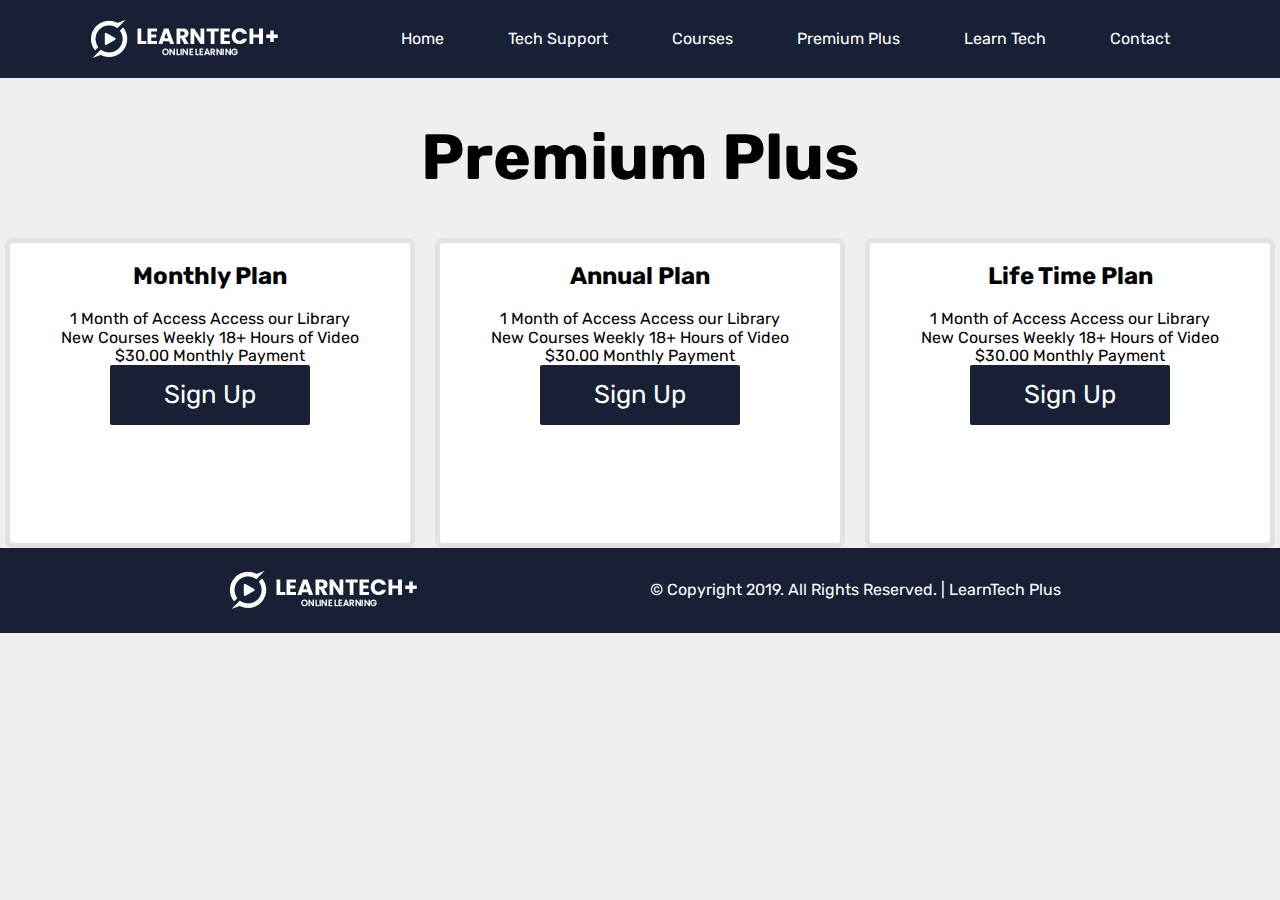
==== Project Files/Starter Files/premiumplus.html @ 914b8e84 "Aagregado esqueleto html" ====
<!DOCTYPE html>
<html lang="en">
<head>
    <meta charset="UTF-8">
    <meta http-equiv="X-UA-Compatible" content="IE=edge">
    <meta name="viewport" content="width=device-width, initial-scale=1.0">
    <title>Learntech | Premium Plus</title>

    <link rel="stylesheet" type="text/css" href="css/premiumplus.css">

    <link rel="stylesheet" type="text/css" href="css/normalize.css">

    <link rel="stylesheet" type="text/css" href="css/global.css">

   

    <link rel="preconnect" href="https://fonts.googleapis.com">
    <link rel="preconnect" href="https://fonts.gstatic.com" crossorigin>
    <link href="https://fonts.googleapis.com/css2?family=Rubik:wght@400;700&display=swap" rel="stylesheet">

</head>
<body>

    <header>
		
		<img id="logo" src="img/logo.png">

        <ul> 
            <li><a href="index.html">Home</a></li>
            <li><a href="techsupport.html">Tech Support</a></li>
            <li><a href="courses.html">Courses</a></li>
            <li><a href="premiumplus.html">Premium Plus</a></li>
            <li><a href="learntech.html">Learn Tech</a></li>
            <li><a href="contact.html">Contact</a></li>
        </ul>

	</header>

    <h1 class="title">Premium Plus</h1>

	<section id="courses">

		<div class="plan-card">
			 
			<h2>Monthly Plan</h2>

			<ul>
				<li>1 Month of Access</li>
				<li>Access our Library</li>
				<li>New Courses Weekly</li>
				<li>18+ Hours of Video</li>
				<li>$30.00 Monthly Payment</li>
			</ul>
 
			<button>Sign Up</button>

		</div>

		<div class="plan-card">
			 
			<h2>Annual Plan</h2>

			<ul>
				<li>1 Month of Access</li>
				<li>Access our Library</li>
				<li>New Courses Weekly</li>
				<li>18+ Hours of Video</li>
				<li>$30.00 Monthly Payment</li>
			</ul>
 
			<button>Sign Up</button>

		</div>

		<div class="plan-card">
			 
			<h2>Life Time Plan</h2>

			<ul>
				<li>1 Month of Access</li>
				<li>Access our Library</li>
				<li>New Courses Weekly</li>
				<li>18+ Hours of Video</li>
				<li>$30.00 Monthly Payment</li>
			</ul>
 
			<button>Sign Up</button>

		</div>

	</section>
	 
	<footer>
		
		<img id="logo" src="img/logo.png">

		<p id="footer">© Copyright 2019. All Rights Reserved. | LearnTech Plus</p>

	</footer>

</body>
</html>
---- Project Files/Starter Files/css/premiumplus.css ----
/*
====================================================================================================================================================================
                                                    Start Premium Plus Page 
====================================================================================================================================================================
*/

.title {
    text-align: center;
}

section#courses {
    display: flex;
    justify-content: center;
    gap: 20px;
}

div.plan-card {
    text-align: center;
    width: 400px;
    height: 300px;
    background: white;
    border: solid rgba(17, 17, 17, 0.123) 5px;
    border-radius: 0.5rem;
}

h6 {
	font-size: 1em;
}

ul {
    list-style-type: disc;
}
/*
====================================================================================================================================================================
                                                    End Premium Plus Page 
====================================================================================================================================================================
*/
---- Project Files/Starter Files/css/global.css ----
/*
====================================================================================================================================================================
                                                    Start Global Properties 
====================================================================================================================================================================
*/

body {
    font-family: 'Rubik', sans-serif;
    background-color: rgb(239, 239, 239);
}

.container{
    padding: 0 40px;
}

header {
    display: flex;
    justify-content: space-evenly;
    align-items: center;
    background-color: #172035;
}

ul{
    list-style-type: none;
    margin: 0;
    padding: 0;
    overflow: hidden;
}

li {
    display: inline-block;
}

li a {
    display: block;
	color: white;
    text-align: center;
	text-decoration: none;
	font-weight: 1em;
    padding: 30px;
    transition: all 0.3s ease 0s;
    cursor: pointer;
}

a:hover {
    color: white;
    background: #09568d;  
    padding: 30px;
}

button {
    transition: all 0.3s ease 0s;
    width: 50%; 
    padding: 15px 5px;
    border-radius: 2px;
    background: #172035;
    color: white;
    font-size: 1.6em;
    border:none;
    transition: all 0.3s ease 0s;
    cursor: pointer;
}

button:hover {
    background-color: #09568d;
}

h1 {
    font-size: 4em;
}

h3 {
    font-size: 2em;
}

p {
    font-size: 1em;
}

footer{
    display: flex;
    align-items: center;
    justify-content: space-evenly;
    background-color: #172035;
    height: 85px;
}

p#footer {
    text-align: center;
    color: white;
    font-size: 1em;
}

/*
====================================================================================================================================================================
                                                    End Global Properties 
====================================================================================================================================================================
*/
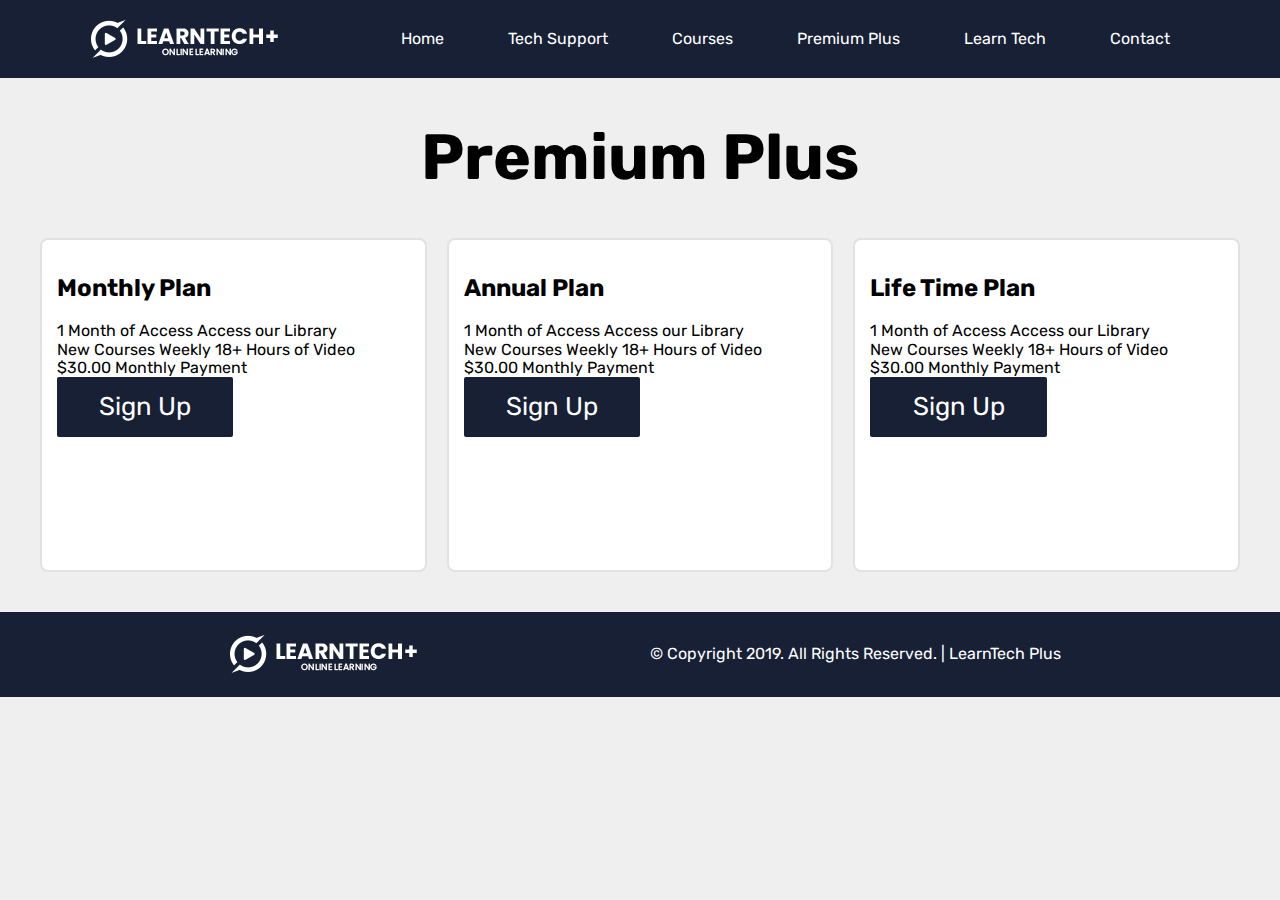
==== commit 2533d623: "Agregados estilos css" ====
--- a/Project Files/Starter Files/premiumplus.html
+++ b/Project Files/Starter Files/premiumplus.html
@@ -1,18 +1,17 @@
 <!DOCTYPE html>
 <html lang="en">
 <head>
+
     <meta charset="UTF-8">
     <meta http-equiv="X-UA-Compatible" content="IE=edge">
     <meta name="viewport" content="width=device-width, initial-scale=1.0">
     <title>Learntech | Premium Plus</title>
 
-    <link rel="stylesheet" type="text/css" href="css/premiumplus.css">
-
     <link rel="stylesheet" type="text/css" href="css/normalize.css">
 
     <link rel="stylesheet" type="text/css" href="css/global.css">
 
-   
+    <link rel="stylesheet" type="text/css" href="css/premiumplus.css">
 
     <link rel="preconnect" href="https://fonts.googleapis.com">
     <link rel="preconnect" href="https://fonts.gstatic.com" crossorigin>
@@ -44,7 +43,7 @@
 			 
 			<h2>Monthly Plan</h2>
 
-			<ul>
+			<ul class="list-plan">
 				<li>1 Month of Access</li>
 				<li>Access our Library</li>
 				<li>New Courses Weekly</li>
@@ -60,7 +59,7 @@
 			 
 			<h2>Annual Plan</h2>
 
-			<ul>
+			<ul class="list-plan">
 				<li>1 Month of Access</li>
 				<li>Access our Library</li>
 				<li>New Courses Weekly</li>
@@ -74,19 +73,23 @@
 
 		<div class="plan-card">
 			 
-			<h2>Life Time Plan</h2>
+            <div class="wrapper">
 
-			<ul>
-				<li>1 Month of Access</li>
-				<li>Access our Library</li>
-				<li>New Courses Weekly</li>
-				<li>18+ Hours of Video</li>
-				<li>$30.00 Monthly Payment</li>
-			</ul>
+			    <h2>Life Time Plan</h2>
+
+			    <ul class="list-plan">
+				    <li>1 Month of Access</li>
+				    <li>Access our Library</li>
+				    <li>New Courses Weekly</li>
+				    <li>18+ Hours of Video</li>
+			    	<li>$30.00 Monthly Payment</li>
+			    </ul>
  
-			<button>Sign Up</button>
-
-		</div>
+			    <button>Sign Up</button>
+        
+             </div>
+		
+        </div>
 
 	</section>
 	 
--- a/Project Files/Starter Files/css/premiumplus.css
+++ b/Project Files/Starter Files/css/premiumplus.css
@@ -11,25 +11,32 @@
 section#courses {
     display: flex;
     justify-content: center;
+    align-items: center;
     gap: 20px;
+    padding: 0 40px 40px 40px;
 }
 
 div.plan-card {
-    text-align: center;
     width: 400px;
     height: 300px;
     background: white;
-    border: solid rgba(17, 17, 17, 0.123) 5px;
+    border: solid rgba(17, 17, 17, 0.123) 2px;
     border-radius: 0.5rem;
+    padding: 15px;
+}
+section#courses div.plan-card > ul.list-plant {
+    list-style-type: georgian !important;
+}
+
+.wrapper {
+    justify-content: center;
+    align-content: center;
 }
 
 h6 {
 	font-size: 1em;
 }
 
-ul {
-    list-style-type: disc;
-}
 /*
 ====================================================================================================================================================================
                                                     End Premium Plus Page 
